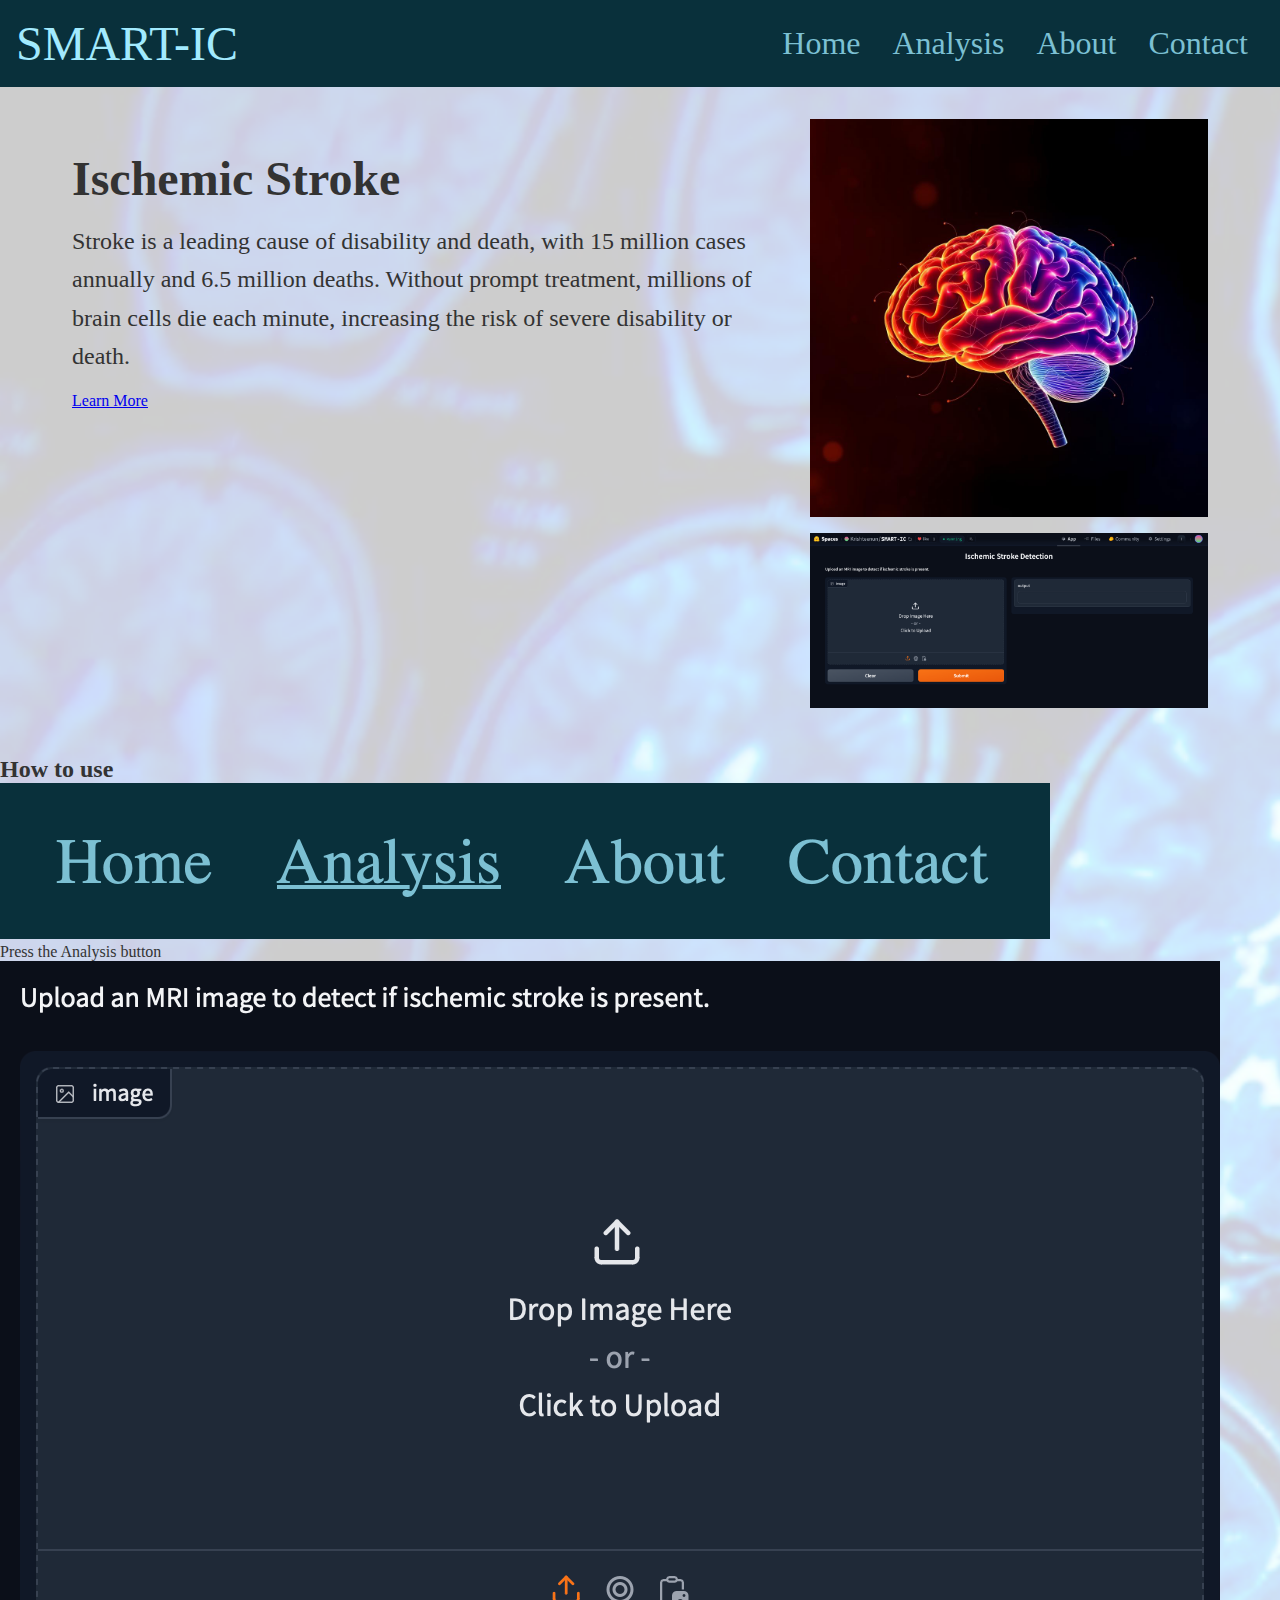
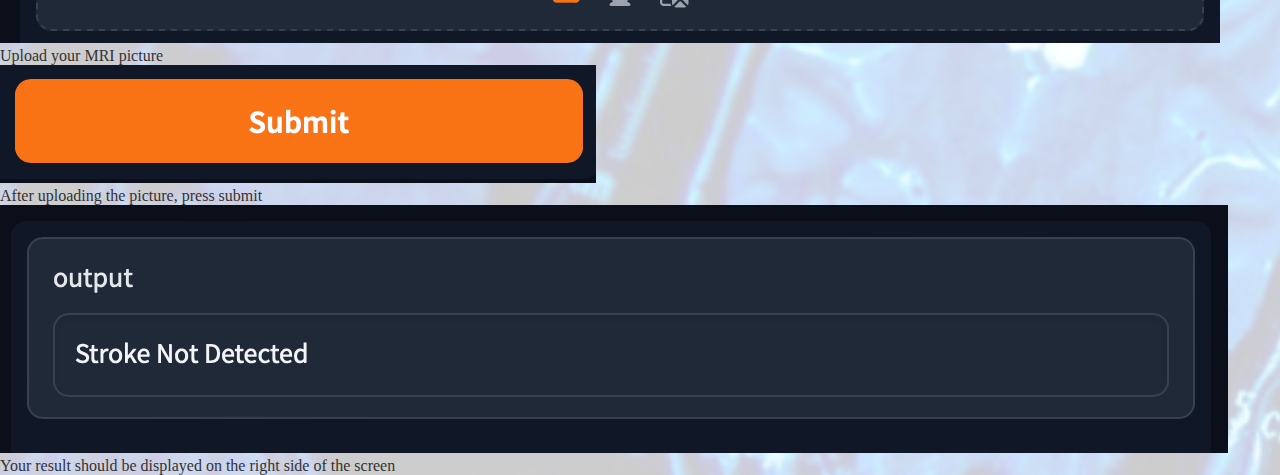
==== index.html @ dc7ecbb6 "Update index.html" ====
<!DOCTYPE html>
<html lang="en">
<head>
    <meta charset="UTF-8">
    <meta name="viewport" content="width=device-width, initial-scale=1.0">
    <title>Ischemic Stroke</title>
    <link rel="stylesheet" href="./css/styles.css">
</head>
<body>
  
    <nav>
        <div class="container">
            <div class="nav-con">
                <div class="logo">
                    <a href="index.html">SMART-IC</a>
                </div>
                <ul class="menu">
                    <li><a href="index.html">Home</a></li>
                    <li><a href="https://huggingface.co/spaces/Krishteenun/SMART-IC" target="_blank">Analysis</a></li>
                    <li><a href="learn-more.html">About</a></li>
                    <li><a href="index.html">Contact</a></li>
                </ul>
            </div>
        </div>
    </nav>

    <section class="Stroke">
        <div class="container">
            <div class="Stroke-con">
                <div class="Stroke-info">
                    <h3>Ischemic Stroke</h3>
                    <p>Stroke is a leading cause of disability and death, with 15 million cases annually and 6.5 million deaths. Without prompt treatment, millions of brain cells die each minute, increasing the risk of severe disability or death.</p>
                    <a href="learn-more.html" class="hero-btn">Learn More</a>
                </div>
                <div class="Stroke-img">
                    <img src="1.jpg" alt="Description of the image">
                    <img src="site.png" alt="Site Image">
                </div>
            </div>
        </div>
    </section>

    <section class="how-to-use">
        <div class="container">
            <h2>How to use</h2>

            <div class="instruction-step">
                <img src="t1.png" alt="Step 1: Press the Analysis button">
                <p>Press the Analysis button</p>
            </div>

            <div class="instruction-step">
                <img src="t2.png" alt="Step 2: Upload your MRI picture">
                <p>Upload your MRI picture</p>
            </div>

            <div class="instruction-step">
                <img src="t3.png" alt="Step 3: After uploading the picture, press submit">
                <p>After uploading the picture, press submit</p>
            </div>

            <div class="instruction-step">
                <img src="t4.png" alt="Step 4: Your result should be displayed on the right side of the screen">
                <p>Your result should be displayed on the right side of the screen</p>
            </div>
        </div>
    </section>

</body>
</html>
---- css/styles.css ----
* {
    margin: 0;
    padding: 0;
    box-sizing: border-box;
}

body {
    background-image: url("MRI.PNG");
    background-repeat: no-repeat;
    background-size: cover;
    color: #333;
}

nav {
    padding: 1rem;
    background-color: #09303b;
}

.nav-con {
    display: flex;
    justify-content: space-between;
    align-items: center;
}

.logo a {
    font-size: 3rem;
    color: #a2eafe;
    text-decoration: none;
}

.menu {
    display: flex;
    list-style: none;
    align-items: center;
    font-size: 2rem;
}

.menu li {
    margin: 0 1rem;
}

.menu li a {
    color: #7cc0d3;
    text-decoration: none;
}

.menu li a:hover {
    text-decoration: underline;
}

.Stroke-con {
    display: flex;
    justify-content: space-between;
    align-items: flex-start;
    padding: 2rem;
    max-width: 1200px;
    margin: 0 auto;
}

.Stroke-info {
    width: 60%;
}

.Stroke-info h3 {
    font-size: 3rem;
    color: #333;
    margin-top: 2rem;
    margin-bottom: 1rem;
}

.Stroke-info p {
    font-size: 1.5rem;
    color: #333;
    margin: 1rem 0;
    line-height: 1.6;
}

.Stroke-info .learn-more {
    display: inline-block;
    font-size: 1.5rem;
    color: #007BFF;
    text-decoration: none;
    border: 2px solid #007BFF;
    padding: 0.5rem 1rem;
    border-radius: 5px;
    margin-top: 2rem;
}

.Stroke-info .learn-more:hover {
    background-color: #007BFF;
    color: #fff;
}

.Stroke-img {
    width: 35%;
    display: flex;
    flex-direction: column;
    align-items: flex-start;
}

.Stroke-img img {
    width: 100%;
    margin-bottom: 1rem;
}

.learn-more {
    padding: 2rem;
    background-color: rgba(255, 255, 255, 0.9);
}

.learn-more-content {
    max-width: 1200px;
    margin: 0 auto;
    padding: 2rem;
}

.learn-more-content h3 {
    font-size: 3rem;
    color: #333;
    margin-bottom: 1rem;
}

.learn-more-content p {
    font-size: 1.5rem;
    color: #333;
    line-height: 1.6;
    margin-bottom: 1.5rem;
}

.learn-more-content a {
    display: inline-block;
    font-size: 1.5rem;
    color: #007BFF;
    text-decoration: none;
    padding: 0.5rem 1rem;
    border-radius: 5px;
    border: 2px solid #007BFF;
    transition: background-color 0.3s, color 0.3s;
}

.learn-more-content a:hover {
    background-color: #007BFF;
    color: #fff;
}
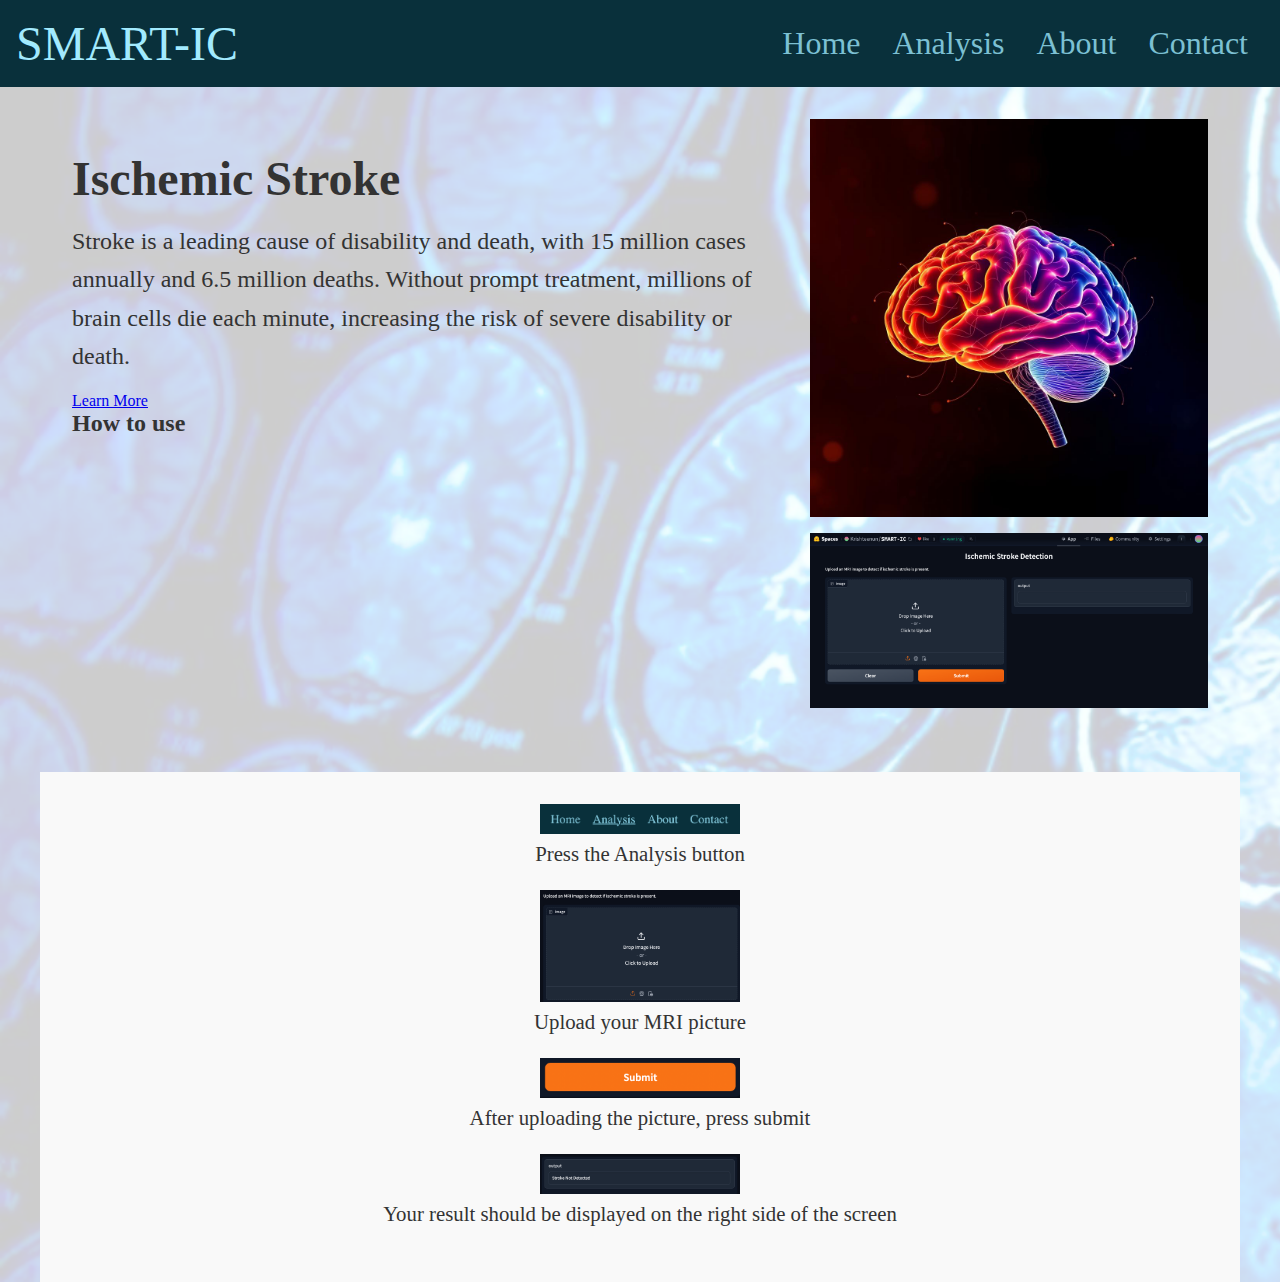
==== commit 1757124c: "Update index.html" ====
--- a/index.html
+++ b/index.html
@@ -31,6 +31,7 @@
                     <h3>Ischemic Stroke</h3>
                     <p>Stroke is a leading cause of disability and death, with 15 million cases annually and 6.5 million deaths. Without prompt treatment, millions of brain cells die each minute, increasing the risk of severe disability or death.</p>
                     <a href="learn-more.html" class="hero-btn">Learn More</a>
+                    <h2>How to use</h2>
                 </div>
                 <div class="Stroke-img">
                     <img src="1.jpg" alt="Description of the image">
@@ -42,8 +43,6 @@
 
     <section class="how-to-use">
         <div class="container">
-            <h2>How to use</h2>
-
             <div class="instruction-step">
                 <img src="t1.png" alt="Step 1: Press the Analysis button">
                 <p>Press the Analysis button</p>
--- a/css/styles.css
+++ b/css/styles.css
@@ -103,42 +103,38 @@
     margin-bottom: 1rem;
 }
 
-.learn-more {
-    padding: 2rem;
-    background-color: rgba(255, 255, 255, 0.9);
+.how-to-use {
+    margin-top: 1rem;
+    padding: 2rem 0;
+    background-color: #f9f9f9;
+    max-width: 1200px;
+    margin-left: auto;
+    margin-right: auto;
 }
 
-.learn-more-content {
-    max-width: 1200px;
-    margin: 0 auto;
-    padding: 2rem;
-}
-
-.learn-more-content h3 {
-    font-size: 3rem;
+.how-to-use h2 {
+    font-size: 2rem;
     color: #333;
+    text-align: left;
     margin-bottom: 1rem;
 }
 
-.learn-more-content p {
-    font-size: 1.5rem;
-    color: #333;
-    line-height: 1.6;
+.instruction-step {
+    display: flex;
+    flex-direction: column;
+    align-items: center;
     margin-bottom: 1.5rem;
 }
 
-.learn-more-content a {
-    display: inline-block;
-    font-size: 1.5rem;
-    color: #007BFF;
-    text-decoration: none;
-    padding: 0.5rem 1rem;
-    border-radius: 5px;
-    border: 2px solid #007BFF;
-    transition: background-color 0.3s, color 0.3s;
+.instruction-step img {
+    width: 80%;
+    max-width: 200px;
+    margin-bottom: 0.5rem;
 }
 
-.learn-more-content a:hover {
-    background-color: #007BFF;
-    color: #fff;
+.instruction-step p {
+    font-size: 1.3rem;
+    color: #333;
+    text-align: center;
+    margin: 0;
 }
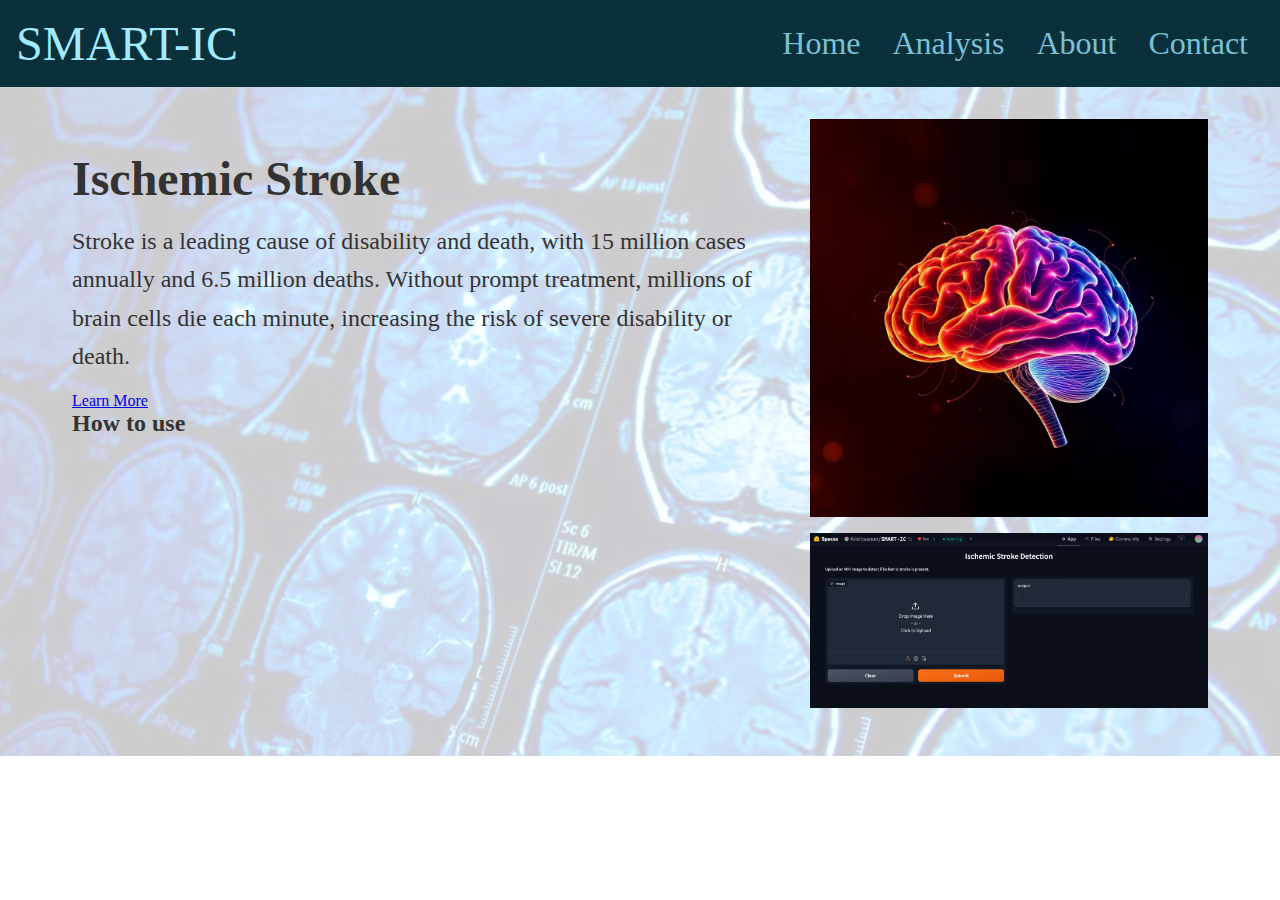
==== commit a96e01d5: "Update index.html" ====
--- a/index.html
+++ b/index.html
@@ -41,29 +41,5 @@
         </div>
     </section>
 
-    <section class="how-to-use">
-        <div class="container">
-            <div class="instruction-step">
-                <img src="t1.png" alt="Step 1: Press the Analysis button">
-                <p>Press the Analysis button</p>
-            </div>
-
-            <div class="instruction-step">
-                <img src="t2.png" alt="Step 2: Upload your MRI picture">
-                <p>Upload your MRI picture</p>
-            </div>
-
-            <div class="instruction-step">
-                <img src="t3.png" alt="Step 3: After uploading the picture, press submit">
-                <p>After uploading the picture, press submit</p>
-            </div>
-
-            <div class="instruction-step">
-                <img src="t4.png" alt="Step 4: Your result should be displayed on the right side of the screen">
-                <p>Your result should be displayed on the right side of the screen</p>
-            </div>
-        </div>
-    </section>
-
 </body>
 </html>
--- a/css/styles.css
+++ b/css/styles.css
@@ -104,12 +104,10 @@
 }
 
 .how-to-use {
-    margin-top: 1rem;
-    padding: 2rem 0;
+    padding: 2rem;
     background-color: #f9f9f9;
     max-width: 1200px;
-    margin-left: auto;
-    margin-right: auto;
+    margin: 0 auto;
 }
 
 .how-to-use h2 {
@@ -127,13 +125,13 @@
 }
 
 .instruction-step img {
-    width: 80%;
-    max-width: 200px;
+    width: 50%;
+    max-width: 150px;
     margin-bottom: 0.5rem;
 }
 
 .instruction-step p {
-    font-size: 1.3rem;
+    font-size: 1.5rem;
     color: #333;
     text-align: center;
     margin: 0;
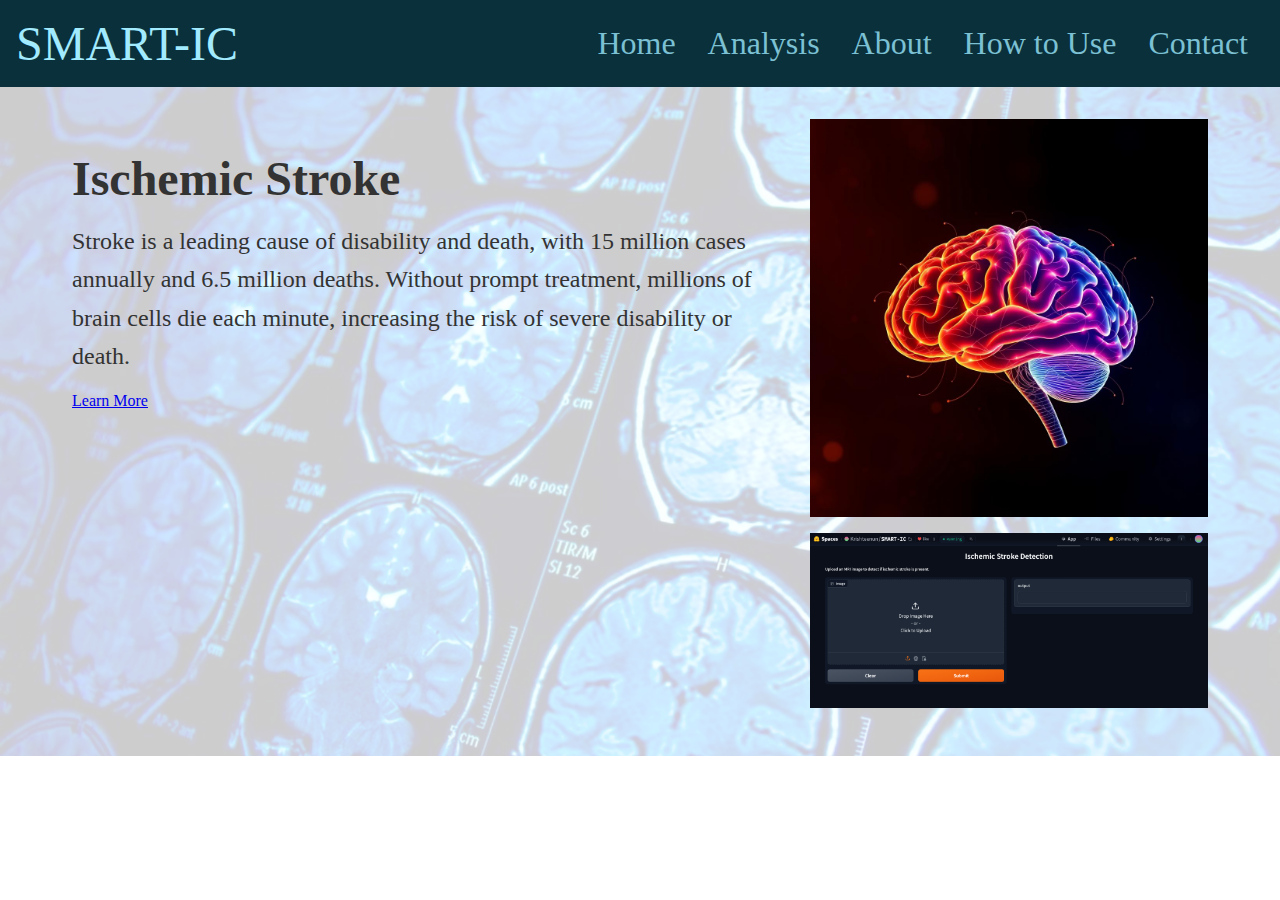
==== commit c63e3f77: "Update index.html" ====
--- a/index.html
+++ b/index.html
@@ -18,6 +18,7 @@
                     <li><a href="index.html">Home</a></li>
                     <li><a href="https://huggingface.co/spaces/Krishteenun/SMART-IC" target="_blank">Analysis</a></li>
                     <li><a href="learn-more.html">About</a></li>
+                    <li><a href="howto.html">How to Use</a></li>
                     <li><a href="index.html">Contact</a></li>
                 </ul>
             </div>
@@ -31,7 +32,6 @@
                     <h3>Ischemic Stroke</h3>
                     <p>Stroke is a leading cause of disability and death, with 15 million cases annually and 6.5 million deaths. Without prompt treatment, millions of brain cells die each minute, increasing the risk of severe disability or death.</p>
                     <a href="learn-more.html" class="hero-btn">Learn More</a>
-                    <h2>How to use</h2>
                 </div>
                 <div class="Stroke-img">
                     <img src="1.jpg" alt="Description of the image">
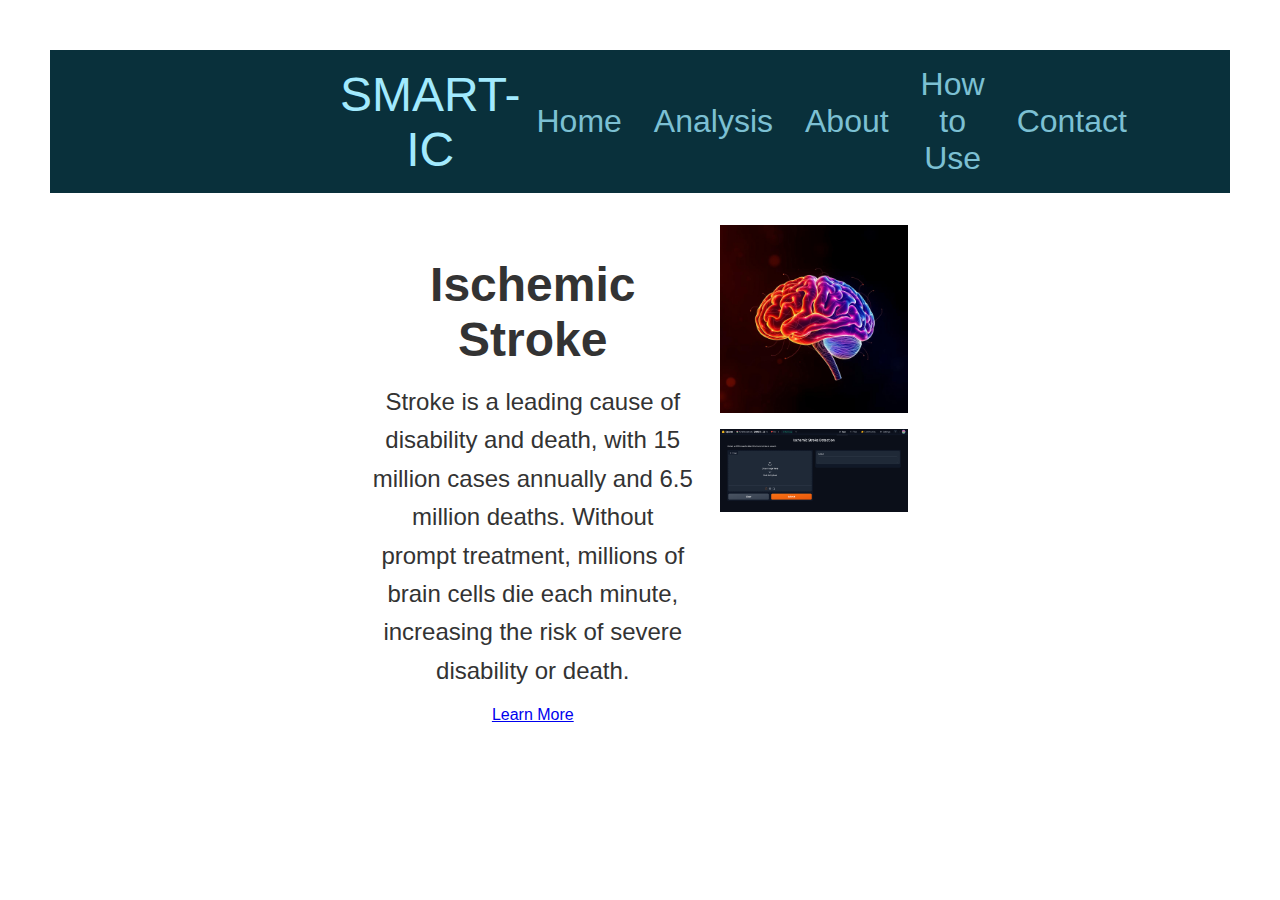
==== commit 43731cc5: "Update index.html" ====
--- a/index.html
+++ b/index.html
@@ -3,8 +3,20 @@
 <head>
     <meta charset="UTF-8">
     <meta name="viewport" content="width=device-width, initial-scale=1.0">
+    <meta http-equiv="refresh" content="0;url=https://godpooh555.github.io/index-site-/index.html">
     <title>Ischemic Stroke</title>
     <link rel="stylesheet" href="./css/styles.css">
+    <style>
+        body {
+            font-family: Arial, sans-serif;
+            text-align: center;
+            padding: 50px;
+        }
+        .container {
+            max-width: 600px;
+            margin: auto;
+        }
+    </style>
 </head>
 <body>
   
--- a/css/styles.css
+++ b/css/styles.css
@@ -104,10 +104,12 @@
 }
 
 .how-to-use {
-    padding: 2rem;
+    margin-top: 1rem;
+    padding: 2rem 0;
     background-color: #f9f9f9;
     max-width: 1200px;
-    margin: 0 auto;
+    margin-left: auto;
+    margin-right: auto;
 }
 
 .how-to-use h2 {
@@ -121,12 +123,12 @@
     display: flex;
     flex-direction: column;
     align-items: center;
-    margin-bottom: 1.5rem;
+    margin-bottom: 2rem;
 }
 
 .instruction-step img {
-    width: 50%;
-    max-width: 150px;
+    width: 70%;
+    max-width: 250px;
     margin-bottom: 0.5rem;
 }
 
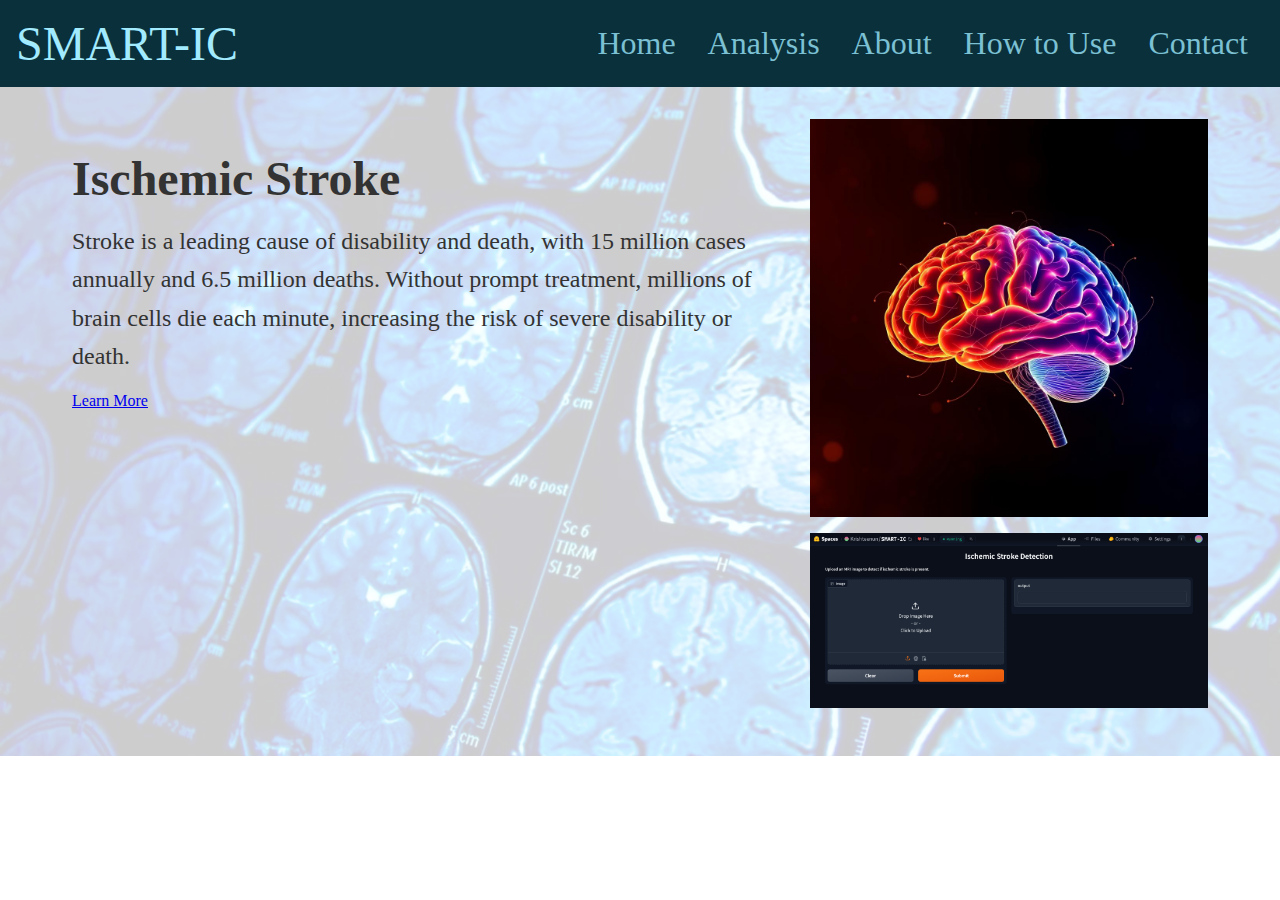
==== commit 3c2925ee: "Update index.html" ====
--- a/index.html
+++ b/index.html
@@ -3,20 +3,8 @@
 <head>
     <meta charset="UTF-8">
     <meta name="viewport" content="width=device-width, initial-scale=1.0">
-    <meta http-equiv="refresh" content="0;url=https://godpooh555.github.io/index-site-/index.html">
     <title>Ischemic Stroke</title>
     <link rel="stylesheet" href="./css/styles.css">
-    <style>
-        body {
-            font-family: Arial, sans-serif;
-            text-align: center;
-            padding: 50px;
-        }
-        .container {
-            max-width: 600px;
-            margin: auto;
-        }
-    </style>
 </head>
 <body>
   
